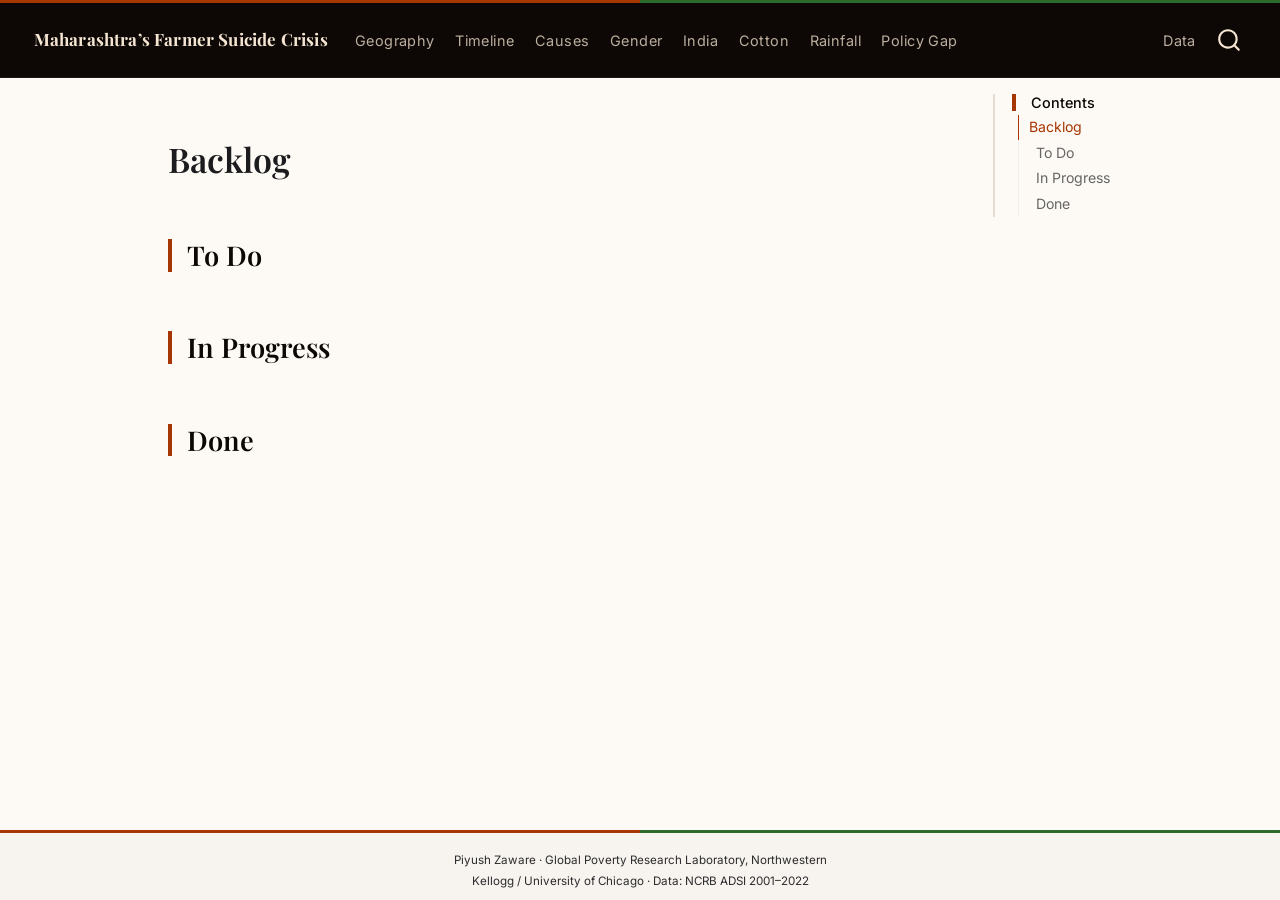
==== docs/backlog.html @ dd8ab291 "Add cotton price and per-capita comparison sections to website - Add Cotton Prices section with COTL" ====
<!DOCTYPE html>
<html xmlns="http://www.w3.org/1999/xhtml" lang="en" xml:lang="en"><head>

<meta charset="utf-8">
<meta name="generator" content="quarto-1.8.25">

<meta name="viewport" content="width=device-width, initial-scale=1.0, user-scalable=yes">


<title>backlog – Maharashtra's Farmer Suicide Crisis</title>
<style>
code{white-space: pre-wrap;}
span.smallcaps{font-variant: small-caps;}
div.columns{display: flex; gap: min(4vw, 1.5em);}
div.column{flex: auto; overflow-x: auto;}
div.hanging-indent{margin-left: 1.5em; text-indent: -1.5em;}
ul.task-list{list-style: none;}
ul.task-list li input[type="checkbox"] {
  width: 0.8em;
  margin: 0 0.8em 0.2em -1em; /* quarto-specific, see https://github.com/quarto-dev/quarto-cli/issues/4556 */ 
  vertical-align: middle;
}
</style>


<script src="site_libs/quarto-nav/quarto-nav.js"></script>
<script src="site_libs/quarto-nav/headroom.min.js"></script>
<script src="site_libs/clipboard/clipboard.min.js"></script>
<script src="site_libs/quarto-search/autocomplete.umd.js"></script>
<script src="site_libs/quarto-search/fuse.min.js"></script>
<script src="site_libs/quarto-search/quarto-search.js"></script>
<meta name="quarto:offset" content="./">
<script src="site_libs/quarto-html/quarto.js" type="module"></script>
<script src="site_libs/quarto-html/tabsets/tabsets.js" type="module"></script>
<script src="site_libs/quarto-html/axe/axe-check.js" type="module"></script>
<script src="site_libs/quarto-html/popper.min.js"></script>
<script src="site_libs/quarto-html/tippy.umd.min.js"></script>
<script src="site_libs/quarto-html/anchor.min.js"></script>
<link href="site_libs/quarto-html/tippy.css" rel="stylesheet">
<link href="site_libs/quarto-html/quarto-syntax-highlighting-7b89279ff1a6dce999919e0e67d4d9ec.css" rel="stylesheet" id="quarto-text-highlighting-styles">
<script src="site_libs/bootstrap/bootstrap.min.js"></script>
<link href="site_libs/bootstrap/bootstrap-icons.css" rel="stylesheet">
<link href="site_libs/bootstrap/bootstrap-e67590c7fa6ff1e9f34134ef362cd0c0.min.css" rel="stylesheet" append-hash="true" id="quarto-bootstrap" data-mode="light">
<script id="quarto-search-options" type="application/json">{
  "location": "navbar",
  "copy-button": false,
  "collapse-after": 3,
  "panel-placement": "end",
  "type": "overlay",
  "limit": 50,
  "keyboard-shortcut": [
    "f",
    "/",
    "s"
  ],
  "show-item-context": false,
  "language": {
    "search-no-results-text": "No results",
    "search-matching-documents-text": "matching documents",
    "search-copy-link-title": "Copy link to search",
    "search-hide-matches-text": "Hide additional matches",
    "search-more-match-text": "more match in this document",
    "search-more-matches-text": "more matches in this document",
    "search-clear-button-title": "Clear",
    "search-text-placeholder": "",
    "search-detached-cancel-button-title": "Cancel",
    "search-submit-button-title": "Submit",
    "search-label": "Search"
  }
}</script>
<style>html{ scroll-behavior: smooth; }</style>


</head>

<body class="nav-fixed quarto-light">

<div id="quarto-search-results"></div>
  <header id="quarto-header" class="headroom fixed-top">
    <nav class="navbar navbar-expand-lg " data-bs-theme="dark">
      <div class="navbar-container container-fluid">
      <div class="navbar-brand-container mx-auto">
    <a href="./index.html" class="navbar-brand navbar-brand-logo">
    </a>
    <a class="navbar-brand" href="./index.html">
    <span class="navbar-title">Maharashtra’s Farmer Suicide Crisis</span>
    </a>
  </div>
            <div id="quarto-search" class="" title="Search"></div>
          <button class="navbar-toggler" type="button" data-bs-toggle="collapse" data-bs-target="#navbarCollapse" aria-controls="navbarCollapse" role="menu" aria-expanded="false" aria-label="Toggle navigation" onclick="if (window.quartoToggleHeadroom) { window.quartoToggleHeadroom(); }">
  <span class="navbar-toggler-icon"></span>
</button>
          <div class="collapse navbar-collapse" id="navbarCollapse">
            <ul class="navbar-nav navbar-nav-scroll me-auto">
  <li class="nav-item">
    <a class="nav-link" href="./index.html#geography"> 
<span class="menu-text">Geography</span></a>
  </li>  
  <li class="nav-item">
    <a class="nav-link" href="./index.html#timeline"> 
<span class="menu-text">Timeline</span></a>
  </li>  
  <li class="nav-item">
    <a class="nav-link" href="./index.html#causes"> 
<span class="menu-text">Causes</span></a>
  </li>  
  <li class="nav-item">
    <a class="nav-link" href="./index.html#gender"> 
<span class="menu-text">Gender</span></a>
  </li>  
  <li class="nav-item">
    <a class="nav-link" href="./index.html#india"> 
<span class="menu-text">India</span></a>
  </li>  
  <li class="nav-item">
    <a class="nav-link" href="./index.html#cotton"> 
<span class="menu-text">Cotton</span></a>
  </li>  
  <li class="nav-item">
    <a class="nav-link" href="./index.html#rainfall"> 
<span class="menu-text">Rainfall</span></a>
  </li>  
  <li class="nav-item">
    <a class="nav-link" href="./index.html#policy"> 
<span class="menu-text">Policy Gap</span></a>
  </li>  
</ul>
            <ul class="navbar-nav navbar-nav-scroll ms-auto">
  <li class="nav-item">
    <a class="nav-link" href="./index.html#data"> 
<span class="menu-text">Data</span></a>
  </li>  
</ul>
          </div> <!-- /navcollapse -->
            <div class="quarto-navbar-tools">
</div>
      </div> <!-- /container-fluid -->
    </nav>
</header>
<!-- content -->
<div id="quarto-content" class="quarto-container page-columns page-rows-contents page-layout-article page-navbar">
<!-- sidebar -->
<!-- margin-sidebar -->
    <div id="quarto-margin-sidebar" class="sidebar margin-sidebar">
        <nav id="TOC" role="doc-toc" class="toc-active">
    <h2 id="toc-title">Contents</h2>
   
  <ul class="collapse">
  <li><a href="#backlog" id="toc-backlog" class="nav-link active" data-scroll-target="#backlog">Backlog</a>
  <ul class="collapse">
  <li><a href="#to-do" id="toc-to-do" class="nav-link" data-scroll-target="#to-do">To Do</a></li>
  <li><a href="#in-progress" id="toc-in-progress" class="nav-link" data-scroll-target="#in-progress">In Progress</a></li>
  <li><a href="#done" id="toc-done" class="nav-link" data-scroll-target="#done">Done</a></li>
  </ul></li>
  </ul>
</nav>
    </div>
<!-- main -->
<main class="content" id="quarto-document-content"><header id="title-block-header" class="quarto-title-block"></header>




<section id="backlog" class="level1">
<h1>Backlog</h1>
<section id="to-do" class="level2">
<h2 class="anchored" data-anchor-id="to-do">To Do</h2>
</section>
<section id="in-progress" class="level2">
<h2 class="anchored" data-anchor-id="in-progress">In Progress</h2>
</section>
<section id="done" class="level2">
<h2 class="anchored" data-anchor-id="done">Done</h2>


</section>
</section>

</main> <!-- /main -->
<script id="quarto-html-after-body" type="application/javascript">
  window.document.addEventListener("DOMContentLoaded", function (event) {
    const icon = "";
    const anchorJS = new window.AnchorJS();
    anchorJS.options = {
      placement: 'right',
      icon: icon
    };
    anchorJS.add('.anchored');
    const isCodeAnnotation = (el) => {
      for (const clz of el.classList) {
        if (clz.startsWith('code-annotation-')) {                     
          return true;
        }
      }
      return false;
    }
    const onCopySuccess = function(e) {
      // button target
      const button = e.trigger;
      // don't keep focus
      button.blur();
      // flash "checked"
      button.classList.add('code-copy-button-checked');
      var currentTitle = button.getAttribute("title");
      button.setAttribute("title", "Copied!");
      let tooltip;
      if (window.bootstrap) {
        button.setAttribute("data-bs-toggle", "tooltip");
        button.setAttribute("data-bs-placement", "left");
        button.setAttribute("data-bs-title", "Copied!");
        tooltip = new bootstrap.Tooltip(button, 
          { trigger: "manual", 
            customClass: "code-copy-button-tooltip",
            offset: [0, -8]});
        tooltip.show();    
      }
      setTimeout(function() {
        if (tooltip) {
          tooltip.hide();
          button.removeAttribute("data-bs-title");
          button.removeAttribute("data-bs-toggle");
          button.removeAttribute("data-bs-placement");
        }
        button.setAttribute("title", currentTitle);
        button.classList.remove('code-copy-button-checked');
      }, 1000);
      // clear code selection
      e.clearSelection();
    }
    const getTextToCopy = function(trigger) {
      const outerScaffold = trigger.parentElement.cloneNode(true);
      const codeEl = outerScaffold.querySelector('code');
      for (const childEl of codeEl.children) {
        if (isCodeAnnotation(childEl)) {
          childEl.remove();
        }
      }
      return codeEl.innerText;
    }
    const clipboard = new window.ClipboardJS('.code-copy-button:not([data-in-quarto-modal])', {
      text: getTextToCopy
    });
    clipboard.on('success', onCopySuccess);
    if (window.document.getElementById('quarto-embedded-source-code-modal')) {
      const clipboardModal = new window.ClipboardJS('.code-copy-button[data-in-quarto-modal]', {
        text: getTextToCopy,
        container: window.document.getElementById('quarto-embedded-source-code-modal')
      });
      clipboardModal.on('success', onCopySuccess);
    }
      var localhostRegex = new RegExp(/^(?:http|https):\/\/localhost\:?[0-9]*\//);
      var mailtoRegex = new RegExp(/^mailto:/);
        var filterRegex = new RegExp('/' + window.location.host + '/');
      var isInternal = (href) => {
          return filterRegex.test(href) || localhostRegex.test(href) || mailtoRegex.test(href);
      }
      // Inspect non-navigation links and adorn them if external
     var links = window.document.querySelectorAll('a[href]:not(.nav-link):not(.navbar-brand):not(.toc-action):not(.sidebar-link):not(.sidebar-item-toggle):not(.pagination-link):not(.no-external):not([aria-hidden]):not(.dropdown-item):not(.quarto-navigation-tool):not(.about-link)');
      for (var i=0; i<links.length; i++) {
        const link = links[i];
        if (!isInternal(link.href)) {
          // undo the damage that might have been done by quarto-nav.js in the case of
          // links that we want to consider external
          if (link.dataset.originalHref !== undefined) {
            link.href = link.dataset.originalHref;
          }
            // target, if specified
            link.setAttribute("target", "_blank");
            if (link.getAttribute("rel") === null) {
              link.setAttribute("rel", "noopener");
            }
        }
      }
    function tippyHover(el, contentFn, onTriggerFn, onUntriggerFn) {
      const config = {
        allowHTML: true,
        maxWidth: 500,
        delay: 100,
        arrow: false,
        appendTo: function(el) {
            return el.parentElement;
        },
        interactive: true,
        interactiveBorder: 10,
        theme: 'quarto',
        placement: 'bottom-start',
      };
      if (contentFn) {
        config.content = contentFn;
      }
      if (onTriggerFn) {
        config.onTrigger = onTriggerFn;
      }
      if (onUntriggerFn) {
        config.onUntrigger = onUntriggerFn;
      }
      window.tippy(el, config); 
    }
    const noterefs = window.document.querySelectorAll('a[role="doc-noteref"]');
    for (var i=0; i<noterefs.length; i++) {
      const ref = noterefs[i];
      tippyHover(ref, function() {
        // use id or data attribute instead here
        let href = ref.getAttribute('data-footnote-href') || ref.getAttribute('href');
        try { href = new URL(href).hash; } catch {}
        const id = href.replace(/^#\/?/, "");
        const note = window.document.getElementById(id);
        if (note) {
          return note.innerHTML;
        } else {
          return "";
        }
      });
    }
    const xrefs = window.document.querySelectorAll('a.quarto-xref');
    const processXRef = (id, note) => {
      // Strip column container classes
      const stripColumnClz = (el) => {
        el.classList.remove("page-full", "page-columns");
        if (el.children) {
          for (const child of el.children) {
            stripColumnClz(child);
          }
        }
      }
      stripColumnClz(note)
      if (id === null || id.startsWith('sec-')) {
        // Special case sections, only their first couple elements
        const container = document.createElement("div");
        if (note.children && note.children.length > 2) {
          container.appendChild(note.children[0].cloneNode(true));
          for (let i = 1; i < note.children.length; i++) {
            const child = note.children[i];
            if (child.tagName === "P" && child.innerText === "") {
              continue;
            } else {
              container.appendChild(child.cloneNode(true));
              break;
            }
          }
          if (window.Quarto?.typesetMath) {
            window.Quarto.typesetMath(container);
          }
          return container.innerHTML
        } else {
          if (window.Quarto?.typesetMath) {
            window.Quarto.typesetMath(note);
          }
          return note.innerHTML;
        }
      } else {
        // Remove any anchor links if they are present
        const anchorLink = note.querySelector('a.anchorjs-link');
        if (anchorLink) {
          anchorLink.remove();
        }
        if (window.Quarto?.typesetMath) {
          window.Quarto.typesetMath(note);
        }
        if (note.classList.contains("callout")) {
          return note.outerHTML;
        } else {
          return note.innerHTML;
        }
      }
    }
    for (var i=0; i<xrefs.length; i++) {
      const xref = xrefs[i];
      tippyHover(xref, undefined, function(instance) {
        instance.disable();
        let url = xref.getAttribute('href');
        let hash = undefined; 
        if (url.startsWith('#')) {
          hash = url;
        } else {
          try { hash = new URL(url).hash; } catch {}
        }
        if (hash) {
          const id = hash.replace(/^#\/?/, "");
          const note = window.document.getElementById(id);
          if (note !== null) {
            try {
              const html = processXRef(id, note.cloneNode(true));
              instance.setContent(html);
            } finally {
              instance.enable();
              instance.show();
            }
          } else {
            // See if we can fetch this
            fetch(url.split('#')[0])
            .then(res => res.text())
            .then(html => {
              const parser = new DOMParser();
              const htmlDoc = parser.parseFromString(html, "text/html");
              const note = htmlDoc.getElementById(id);
              if (note !== null) {
                const html = processXRef(id, note);
                instance.setContent(html);
              } 
            }).finally(() => {
              instance.enable();
              instance.show();
            });
          }
        } else {
          // See if we can fetch a full url (with no hash to target)
          // This is a special case and we should probably do some content thinning / targeting
          fetch(url)
          .then(res => res.text())
          .then(html => {
            const parser = new DOMParser();
            const htmlDoc = parser.parseFromString(html, "text/html");
            const note = htmlDoc.querySelector('main.content');
            if (note !== null) {
              // This should only happen for chapter cross references
              // (since there is no id in the URL)
              // remove the first header
              if (note.children.length > 0 && note.children[0].tagName === "HEADER") {
                note.children[0].remove();
              }
              const html = processXRef(null, note);
              instance.setContent(html);
            } 
          }).finally(() => {
            instance.enable();
            instance.show();
          });
        }
      }, function(instance) {
      });
    }
        let selectedAnnoteEl;
        const selectorForAnnotation = ( cell, annotation) => {
          let cellAttr = 'data-code-cell="' + cell + '"';
          let lineAttr = 'data-code-annotation="' +  annotation + '"';
          const selector = 'span[' + cellAttr + '][' + lineAttr + ']';
          return selector;
        }
        const selectCodeLines = (annoteEl) => {
          const doc = window.document;
          const targetCell = annoteEl.getAttribute("data-target-cell");
          const targetAnnotation = annoteEl.getAttribute("data-target-annotation");
          const annoteSpan = window.document.querySelector(selectorForAnnotation(targetCell, targetAnnotation));
          const lines = annoteSpan.getAttribute("data-code-lines").split(",");
          const lineIds = lines.map((line) => {
            return targetCell + "-" + line;
          })
          let top = null;
          let height = null;
          let parent = null;
          if (lineIds.length > 0) {
              //compute the position of the single el (top and bottom and make a div)
              const el = window.document.getElementById(lineIds[0]);
              top = el.offsetTop;
              height = el.offsetHeight;
              parent = el.parentElement.parentElement;
            if (lineIds.length > 1) {
              const lastEl = window.document.getElementById(lineIds[lineIds.length - 1]);
              const bottom = lastEl.offsetTop + lastEl.offsetHeight;
              height = bottom - top;
            }
            if (top !== null && height !== null && parent !== null) {
              // cook up a div (if necessary) and position it 
              let div = window.document.getElementById("code-annotation-line-highlight");
              if (div === null) {
                div = window.document.createElement("div");
                div.setAttribute("id", "code-annotation-line-highlight");
                div.style.position = 'absolute';
                parent.appendChild(div);
              }
              div.style.top = top - 2 + "px";
              div.style.height = height + 4 + "px";
              div.style.left = 0;
              let gutterDiv = window.document.getElementById("code-annotation-line-highlight-gutter");
              if (gutterDiv === null) {
                gutterDiv = window.document.createElement("div");
                gutterDiv.setAttribute("id", "code-annotation-line-highlight-gutter");
                gutterDiv.style.position = 'absolute';
                const codeCell = window.document.getElementById(targetCell);
                const gutter = codeCell.querySelector('.code-annotation-gutter');
                gutter.appendChild(gutterDiv);
              }
              gutterDiv.style.top = top - 2 + "px";
              gutterDiv.style.height = height + 4 + "px";
            }
            selectedAnnoteEl = annoteEl;
          }
        };
        const unselectCodeLines = () => {
          const elementsIds = ["code-annotation-line-highlight", "code-annotation-line-highlight-gutter"];
          elementsIds.forEach((elId) => {
            const div = window.document.getElementById(elId);
            if (div) {
              div.remove();
            }
          });
          selectedAnnoteEl = undefined;
        };
          // Handle positioning of the toggle
      window.addEventListener(
        "resize",
        throttle(() => {
          elRect = undefined;
          if (selectedAnnoteEl) {
            selectCodeLines(selectedAnnoteEl);
          }
        }, 10)
      );
      function throttle(fn, ms) {
      let throttle = false;
      let timer;
        return (...args) => {
          if(!throttle) { // first call gets through
              fn.apply(this, args);
              throttle = true;
          } else { // all the others get throttled
              if(timer) clearTimeout(timer); // cancel #2
              timer = setTimeout(() => {
                fn.apply(this, args);
                timer = throttle = false;
              }, ms);
          }
        };
      }
        // Attach click handler to the DT
        const annoteDls = window.document.querySelectorAll('dt[data-target-cell]');
        for (const annoteDlNode of annoteDls) {
          annoteDlNode.addEventListener('click', (event) => {
            const clickedEl = event.target;
            if (clickedEl !== selectedAnnoteEl) {
              unselectCodeLines();
              const activeEl = window.document.querySelector('dt[data-target-cell].code-annotation-active');
              if (activeEl) {
                activeEl.classList.remove('code-annotation-active');
              }
              selectCodeLines(clickedEl);
              clickedEl.classList.add('code-annotation-active');
            } else {
              // Unselect the line
              unselectCodeLines();
              clickedEl.classList.remove('code-annotation-active');
            }
          });
        }
    const findCites = (el) => {
      const parentEl = el.parentElement;
      if (parentEl) {
        const cites = parentEl.dataset.cites;
        if (cites) {
          return {
            el,
            cites: cites.split(' ')
          };
        } else {
          return findCites(el.parentElement)
        }
      } else {
        return undefined;
      }
    };
    var bibliorefs = window.document.querySelectorAll('a[role="doc-biblioref"]');
    for (var i=0; i<bibliorefs.length; i++) {
      const ref = bibliorefs[i];
      const citeInfo = findCites(ref);
      if (citeInfo) {
        tippyHover(citeInfo.el, function() {
          var popup = window.document.createElement('div');
          citeInfo.cites.forEach(function(cite) {
            var citeDiv = window.document.createElement('div');
            citeDiv.classList.add('hanging-indent');
            citeDiv.classList.add('csl-entry');
            var biblioDiv = window.document.getElementById('ref-' + cite);
            if (biblioDiv) {
              citeDiv.innerHTML = biblioDiv.innerHTML;
            }
            popup.appendChild(citeDiv);
          });
          return popup.innerHTML;
        });
      }
    }
  });
  </script>
</div> <!-- /content -->
<footer class="footer">
  <div class="nav-footer">
    <div class="nav-footer-left">
      &nbsp;
    </div>   
    <div class="nav-footer-center">
<p>Piyush Zaware · Global Poverty Research Laboratory, Northwestern Kellogg / University of Chicago · Data: NCRB ADSI 2001–2022</p>
</div>
    <div class="nav-footer-right">
      &nbsp;
    </div>
  </div>
</footer>




<script src="site_libs/quarto-html/zenscroll-min.js"></script>
</body></html>
---- docs/site_libs/quarto-html/tippy.css ----
.tippy-box[data-animation=fade][data-state=hidden]{opacity:0}[data-tippy-root]{max-width:calc(100vw - 10px)}.tippy-box{position:relative;background-color:#333;color:#fff;border-radius:4px;font-size:14px;line-height:1.4;white-space:normal;outline:0;transition-property:transform,visibility,opacity}.tippy-box[data-placement^=top]>.tippy-arrow{bottom:0}.tippy-box[data-placement^=top]>.tippy-arrow:before{bottom:-7px;left:0;border-width:8px 8px 0;border-top-color:initial;transform-origin:center top}.tippy-box[data-placement^=bottom]>.tippy-arrow{top:0}.tippy-box[data-placement^=bottom]>.tippy-arrow:before{top:-7px;left:0;border-width:0 8px 8px;border-bottom-color:initial;transform-origin:center bottom}.tippy-box[data-placement^=left]>.tippy-arrow{right:0}.tippy-box[data-placement^=left]>.tippy-arrow:before{border-width:8px 0 8px 8px;border-left-color:initial;right:-7px;transform-origin:center left}.tippy-box[data-placement^=right]>.tippy-arrow{left:0}.tippy-box[data-placement^=right]>.tippy-arrow:before{left:-7px;border-width:8px 8px 8px 0;border-right-color:initial;transform-origin:center right}.tippy-box[data-inertia][data-state=visible]{transition-timing-function:cubic-bezier(.54,1.5,.38,1.11)}.tippy-arrow{width:16px;height:16px;color:#333}.tippy-arrow:before{content:"";position:absolute;border-color:transparent;border-style:solid}.tippy-content{position:relative;padding:5px 9px;z-index:1}
---- docs/site_libs/quarto-html/quarto-syntax-highlighting-7b89279ff1a6dce999919e0e67d4d9ec.css ----
/* quarto syntax highlight colors */
:root {
  --quarto-hl-ot-color: #003B4F;
  --quarto-hl-at-color: #657422;
  --quarto-hl-ss-color: #20794D;
  --quarto-hl-an-color: #5E5E5E;
  --quarto-hl-fu-color: #4758AB;
  --quarto-hl-st-color: #20794D;
  --quarto-hl-cf-color: #003B4F;
  --quarto-hl-op-color: #5E5E5E;
  --quarto-hl-er-color: #AD0000;
  --quarto-hl-bn-color: #AD0000;
  --quarto-hl-al-color: #AD0000;
  --quarto-hl-va-color: #111111;
  --quarto-hl-bu-color: inherit;
  --quarto-hl-ex-color: inherit;
  --quarto-hl-pp-color: #AD0000;
  --quarto-hl-in-color: #5E5E5E;
  --quarto-hl-vs-color: #20794D;
  --quarto-hl-wa-color: #5E5E5E;
  --quarto-hl-do-color: #5E5E5E;
  --quarto-hl-im-color: #00769E;
  --quarto-hl-ch-color: #20794D;
  --quarto-hl-dt-color: #AD0000;
  --quarto-hl-fl-color: #AD0000;
  --quarto-hl-co-color: #5E5E5E;
  --quarto-hl-cv-color: #5E5E5E;
  --quarto-hl-cn-color: #8f5902;
  --quarto-hl-sc-color: #5E5E5E;
  --quarto-hl-dv-color: #AD0000;
  --quarto-hl-kw-color: #003B4F;
}

/* other quarto variables */
:root {
  --quarto-font-monospace: SFMono-Regular, Menlo, Monaco, Consolas, "Liberation Mono", "Courier New", monospace;
}

/* syntax highlight based on Pandoc's rules */
pre > code.sourceCode > span {
  color: #003B4F;
}

code.sourceCode > span {
  color: #003B4F;
}

div.sourceCode,
div.sourceCode pre.sourceCode {
  color: #003B4F;
}

/* Normal */
code span {
  color: #003B4F;
}

/* Alert */
code span.al {
  color: #AD0000;
  font-style: inherit;
}

/* Annotation */
code span.an {
  color: #5E5E5E;
  font-style: inherit;
}

/* Attribute */
code span.at {
  color: #657422;
  font-style: inherit;
}

/* BaseN */
code span.bn {
  color: #AD0000;
  font-style: inherit;
}

/* BuiltIn */
code span.bu {
  font-style: inherit;
}

/* ControlFlow */
code span.cf {
  color: #003B4F;
  font-weight: bold;
  font-style: inherit;
}

/* Char */
code span.ch {
  color: #20794D;
  font-style: inherit;
}

/* Constant */
code span.cn {
  color: #8f5902;
  font-style: inherit;
}

/* Comment */
code span.co {
  color: #5E5E5E;
  font-style: inherit;
}

/* CommentVar */
code span.cv {
  color: #5E5E5E;
  font-style: italic;
}

/* Documentation */
code span.do {
  color: #5E5E5E;
  font-style: italic;
}

/* DataType */
code span.dt {
  color: #AD0000;
  font-style: inherit;
}

/* DecVal */
code span.dv {
  color: #AD0000;
  font-style: inherit;
}

/* Error */
code span.er {
  color: #AD0000;
  font-style: inherit;
}

/* Extension */
code span.ex {
  font-style: inherit;
}

/* Float */
code span.fl {
  color: #AD0000;
  font-style: inherit;
}

/* Function */
code span.fu {
  color: #4758AB;
  font-style: inherit;
}

/* Import */
code span.im {
  color: #00769E;
  font-style: inherit;
}

/* Information */
code span.in {
  color: #5E5E5E;
  font-style: inherit;
}

/* Keyword */
code span.kw {
  color: #003B4F;
  font-weight: bold;
  font-style: inherit;
}

/* Operator */
code span.op {
  color: #5E5E5E;
  font-style: inherit;
}

/* Other */
code span.ot {
  color: #003B4F;
  font-style: inherit;
}

/* Preprocessor */
code span.pp {
  color: #AD0000;
  font-style: inherit;
}

/* SpecialChar */
code span.sc {
  color: #5E5E5E;
  font-style: inherit;
}

/* SpecialString */
code span.ss {
  color: #20794D;
  font-style: inherit;
}

/* String */
code span.st {
  color: #20794D;
  font-style: inherit;
}

/* Variable */
code span.va {
  color: #111111;
  font-style: inherit;
}

/* VerbatimString */
code span.vs {
  color: #20794D;
  font-style: inherit;
}

/* Warning */
code span.wa {
  color: #5E5E5E;
  font-style: italic;
}

.prevent-inlining {
  content: "</";
}

/*# sourceMappingURL=3944bc705cfaf4c80e56f77c5205168a.css.map */
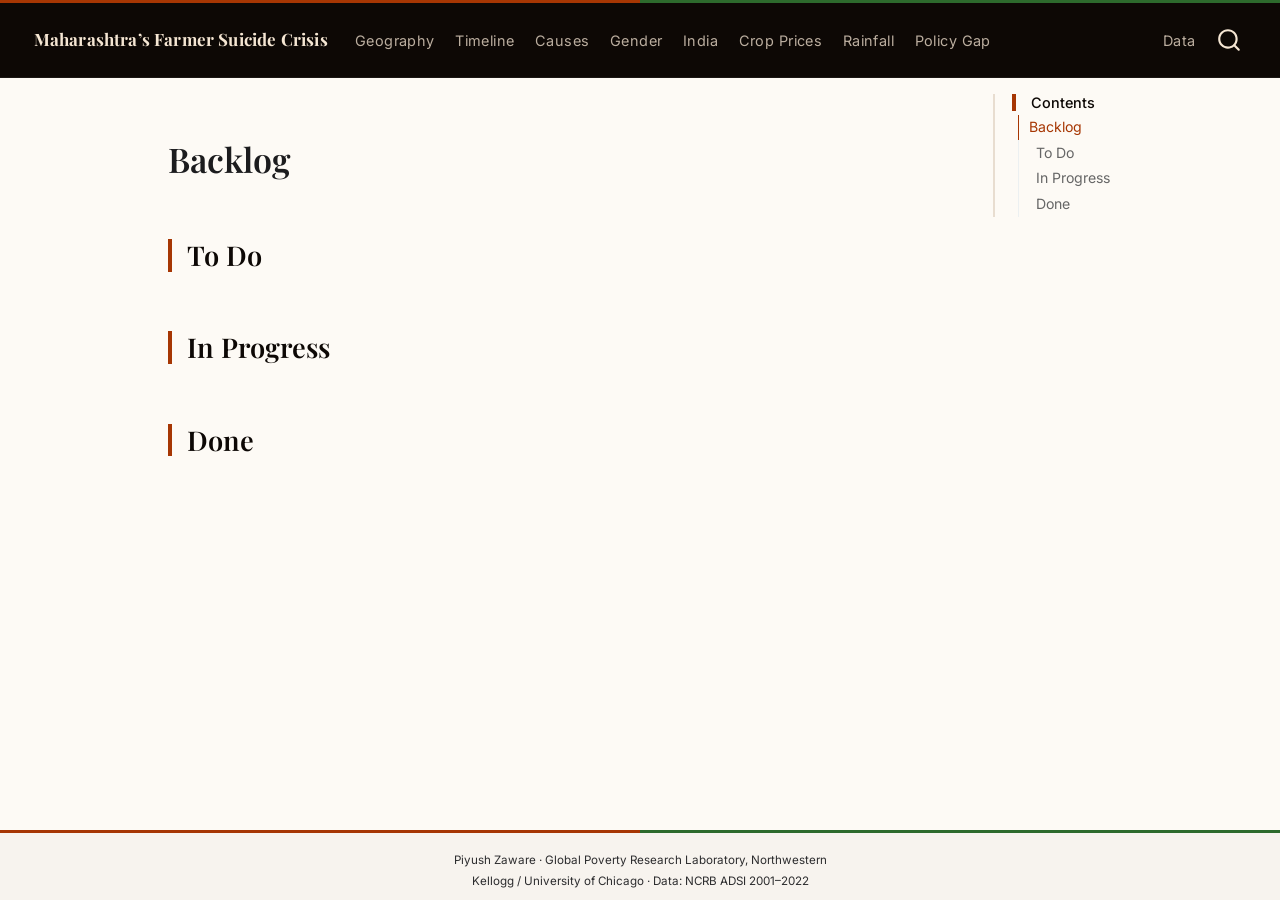
==== commit 964bbcca: "Broaden crop prices section: add soybean and onion alongside cotton - A3_collect.R: add soybean (CAC" ====
--- a/docs/backlog.html
+++ b/docs/backlog.html
@@ -114,7 +114,7 @@
   </li>  
   <li class="nav-item">
     <a class="nav-link" href="./index.html#cotton"> 
-<span class="menu-text">Cotton</span></a>
+<span class="menu-text">Crop Prices</span></a>
   </li>  
   <li class="nav-item">
     <a class="nav-link" href="./index.html#rainfall"> 
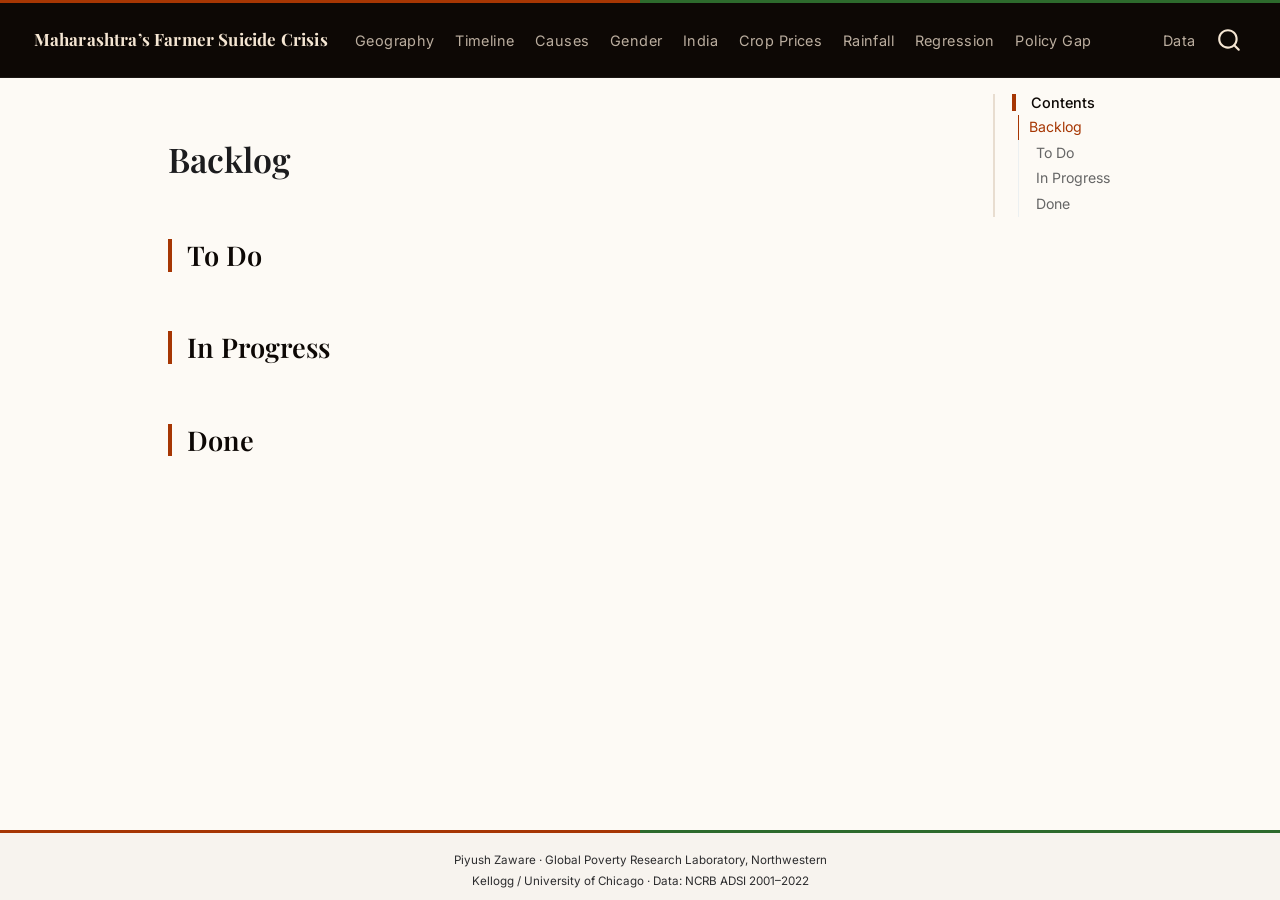
==== commit 5021f3dd: "Add state-level OLS regression: cotton price + rainfall + waivers explain 84% of variance - D1_regre" ====
--- a/docs/backlog.html
+++ b/docs/backlog.html
@@ -121,6 +121,10 @@
 <span class="menu-text">Rainfall</span></a>
   </li>  
   <li class="nav-item">
+    <a class="nav-link" href="./index.html#regression"> 
+<span class="menu-text">Regression</span></a>
+  </li>  
+  <li class="nav-item">
     <a class="nav-link" href="./index.html#policy"> 
 <span class="menu-text">Policy Gap</span></a>
   </li>  
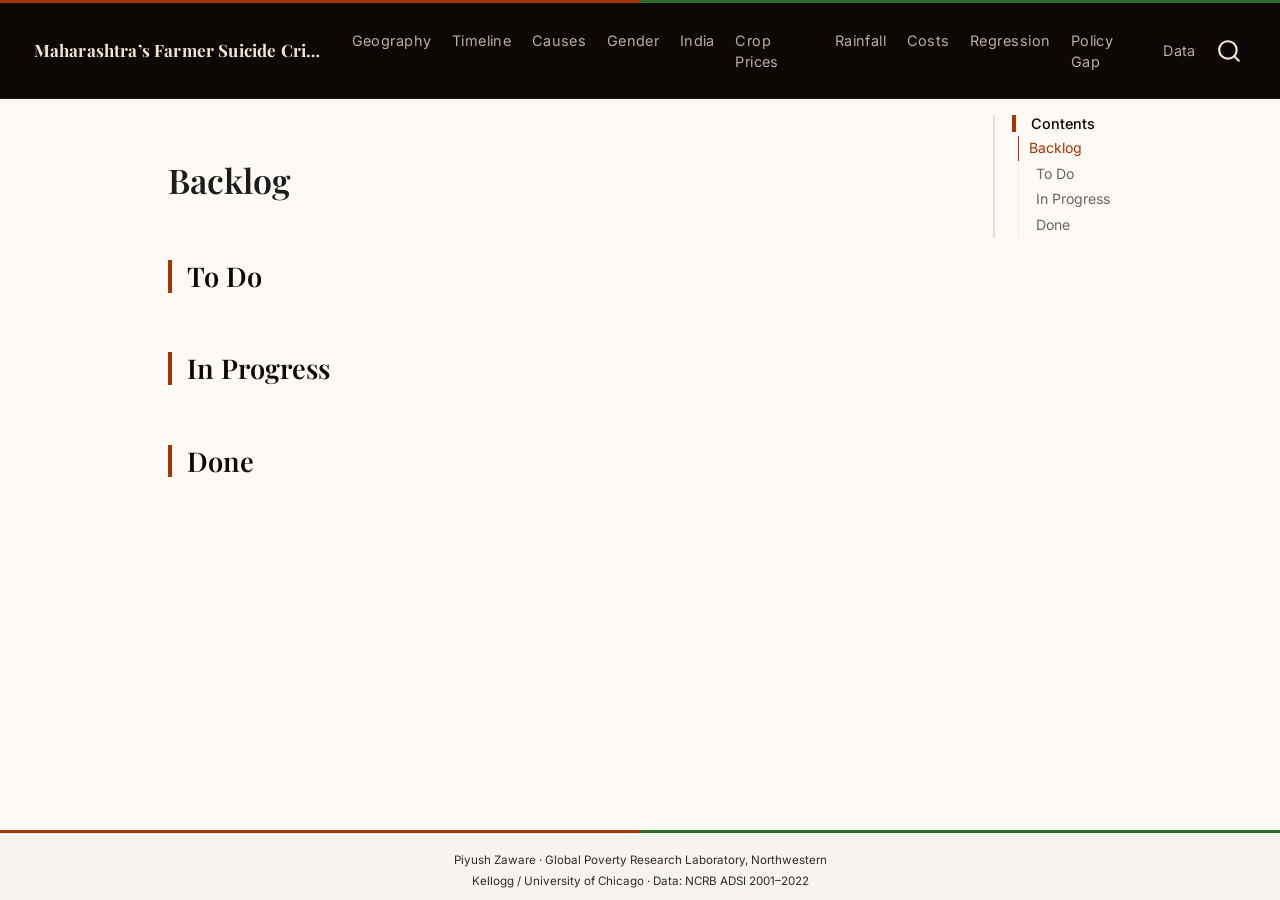
==== commit eecbc8ce: "Article rewrite + input cost analysis (MSP vs cultivation cost) Article (article_draft.md): - Fully " ====
--- a/docs/backlog.html
+++ b/docs/backlog.html
@@ -121,6 +121,10 @@
 <span class="menu-text">Rainfall</span></a>
   </li>  
   <li class="nav-item">
+    <a class="nav-link" href="./index.html#costs"> 
+<span class="menu-text">Costs</span></a>
+  </li>  
+  <li class="nav-item">
     <a class="nav-link" href="./index.html#regression"> 
 <span class="menu-text">Regression</span></a>
   </li>  
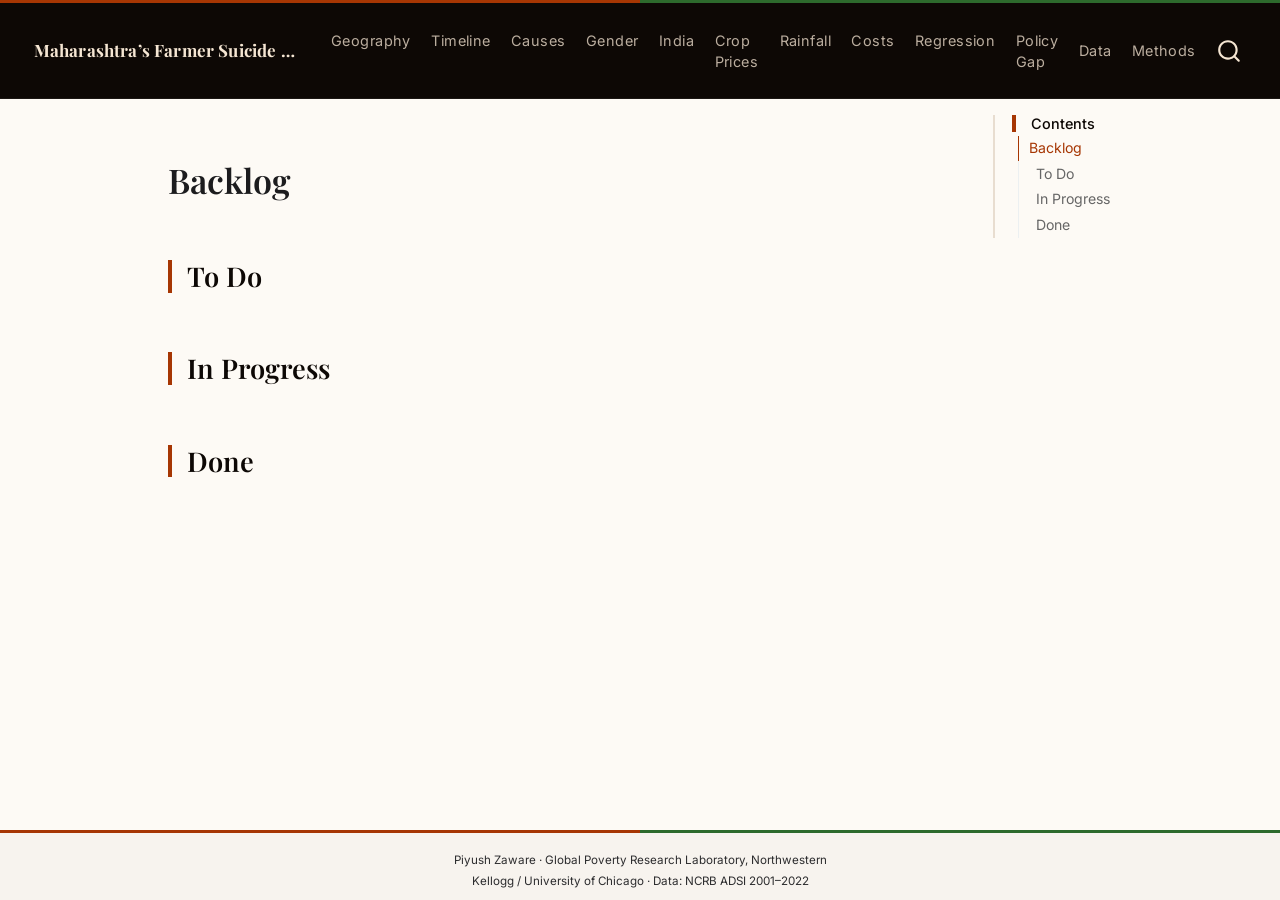
==== commit 2622e94a: "Data provenance audit: verify sources, label reconstructed series, fix headline Verification (via we" ====
--- a/docs/backlog.html
+++ b/docs/backlog.html
@@ -138,6 +138,10 @@
     <a class="nav-link" href="./index.html#data"> 
 <span class="menu-text">Data</span></a>
   </li>  
+  <li class="nav-item">
+    <a class="nav-link" href="./index.html#methods"> 
+<span class="menu-text">Methods</span></a>
+  </li>  
 </ul>
           </div> <!-- /navcollapse -->
             <div class="quarto-navbar-tools">
